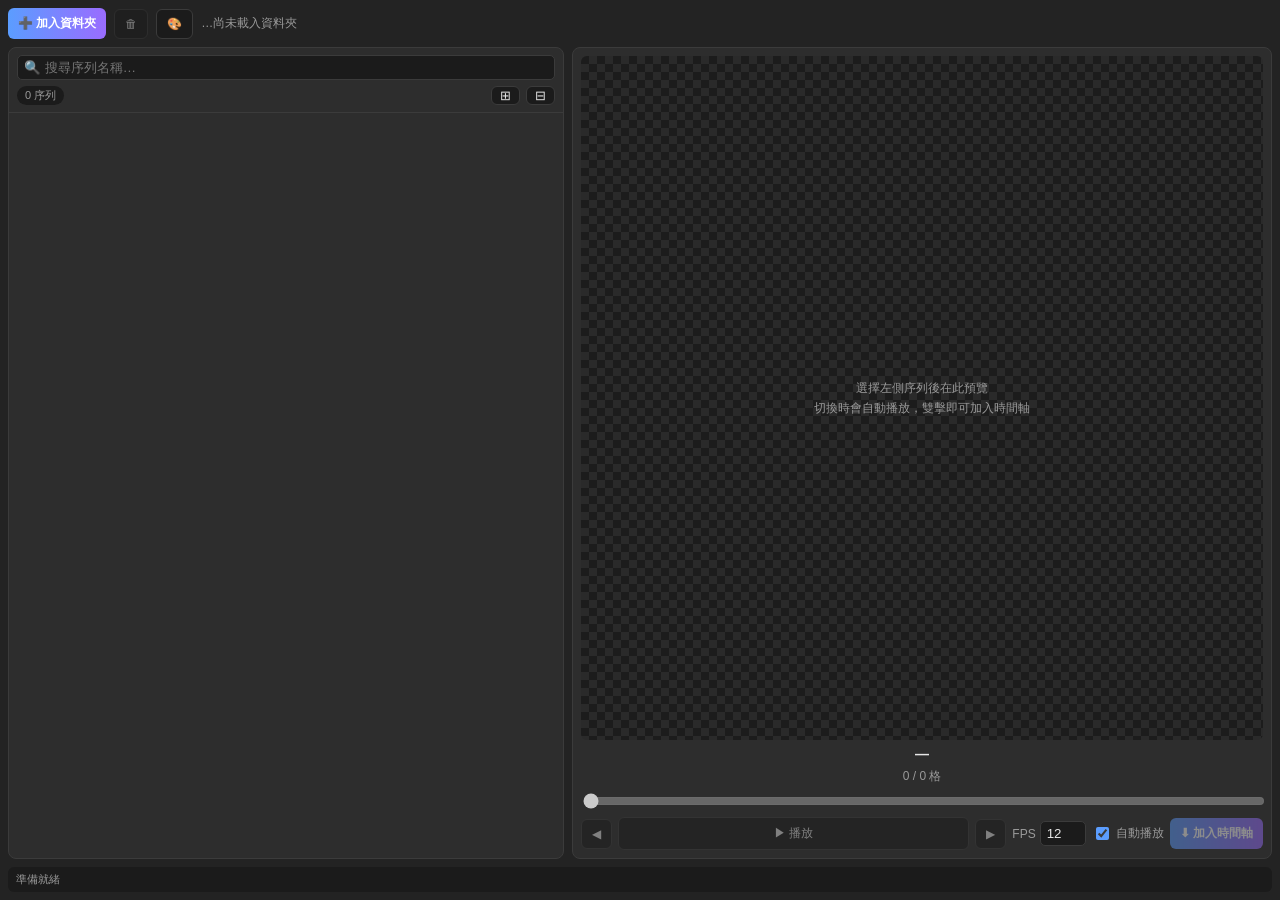
==== client/index.html @ 45f84d4d "feat: PNG Sequence Preview — AE CEP panel (browse, preview, add-to-timeline) - Tree browser for mult" ====
<!DOCTYPE html>
<html lang="zh-Hant">
<head>
    <meta charset="utf-8">
    <meta name="viewport" content="width=device-width, initial-scale=1">
    <title>PNG 序列預覽</title>
    <link rel="stylesheet" href="./css/style.css">
</head>
<body>
    <div class="top">
        <button id="pick" class="btn-primary">➕ 加入資料夾</button>
        <button id="clear" class="btn" title="清空全部">🗑</button>
        <button id="theme" class="btn" title="介面顏色">🎨</button>
        <div id="root" class="root" title="">尚未載入資料夾…</div>
    </div>

    <div id="settings" class="settings" style="display:none">
        <label>主色 <input type="color" id="cAccent" value="#5b9dff"></label>
        <label>副色 <input type="color" id="cAccent2" value="#9a6cff"></label>
        <label>背景 <input type="color" id="cBg" value="#232323"></label>
        <span class="presets">
            <i class="swatch" data-a="#5b9dff" data-b="#9a6cff" style="background:linear-gradient(90deg,#5b9dff,#9a6cff)"></i>
            <i class="swatch" data-a="#39d98a" data-b="#2bb673" style="background:linear-gradient(90deg,#39d98a,#2bb673)"></i>
            <i class="swatch" data-a="#ff8a5b" data-b="#ff5b9d" style="background:linear-gradient(90deg,#ff8a5b,#ff5b9d)"></i>
            <i class="swatch" data-a="#f5c542" data-b="#ff8a5b" style="background:linear-gradient(90deg,#f5c542,#ff8a5b)"></i>
        </span>
        <button id="themeReset" class="mini">重設</button>
    </div>

    <div class="main">
        <div class="side">
            <div class="side-head">
                <input id="search" class="search" type="text" placeholder="🔍 搜尋序列名稱…">
                <div class="side-tools">
                    <span id="count" class="badge">0 序列</span>
                    <button id="expandAll" class="mini" title="全部展開">⊞</button>
                    <button id="collapseAll" class="mini" title="全部收合">⊟</button>
                </div>
            </div>
            <div id="tree" class="tree"></div>
        </div>

        <div class="preview">
            <div id="stage" class="stage">
                <img id="frame" alt="">
                <div id="empty" class="empty">選擇左側序列後在此預覽<br>切換時會自動播放，雙擊即可加入時間軸</div>
            </div>
            <div id="name" class="name">—</div>
            <div id="info" class="info">0 / 0 格</div>
            <input id="slider" class="slider" type="range" min="0" max="0" value="0" disabled>
            <div class="controls">
                <button id="prev" class="btn" disabled title="上一個序列">◀</button>
                <button id="play" class="btn" disabled>▶ 播放</button>
                <button id="next" class="btn" disabled title="下一個序列">▶</button>
                <label class="fps">FPS
                    <input id="fps" type="number" min="1" max="120" value="12">
                </label>
                <label class="autoplay" title="切換序列時自動播放">
                    <input id="autoplay" type="checkbox" checked> 自動播放
                </label>
                <button id="import" class="btn-primary" disabled>⬇ 加入時間軸</button>
            </div>
        </div>
    </div>

    <div id="status" class="status">準備就緒</div>

    <script src="./js/lib/CSInterface.js"></script>
    <script src="./js/main.js"></script>
</body>
</html>
---- client/css/style.css ----
:root {
    --bg: #232323;
    --panel: #2b2b2b;
    --panel2: #1e1e1e;
    --line: #3a3a3a;
    --txt: #e6e6e6;
    --muted: #9a9a9a;
    --accent: #5b9dff;
    --accent2: #9a6cff;
    --ok: #4cd07d;
    --err: #ff6b6b;
}

* { box-sizing: border-box; }

html, body {
    margin: 0;
    height: 100%;
    background: var(--bg);
    color: var(--txt);
    font-family: -apple-system, "PingFang TC", "Segoe UI", sans-serif;
    font-size: 12px;
    user-select: none;
    overflow: hidden;
}

body { display: flex; flex-direction: column; padding: 8px; gap: 8px; }

/* 頂部 */
.top { display: flex; gap: 8px; align-items: center; flex: 0 0 auto; }
.root {
    flex: 1; min-width: 0; color: var(--muted);
    white-space: nowrap; overflow: hidden; text-overflow: ellipsis;
    direction: rtl; text-align: left;
}

/* 設定列（介面顏色）*/
.settings {
    flex: 0 0 auto; display: flex; align-items: center; gap: 12px; flex-wrap: wrap;
    background: var(--panel); border: 1px solid var(--line);
    border-radius: 8px; padding: 8px 10px;
}
.settings label { display: flex; align-items: center; gap: 5px; color: var(--muted); }
.settings input[type="color"] {
    width: 28px; height: 22px; padding: 0; border: 1px solid var(--line);
    border-radius: 5px; background: none; cursor: pointer;
}
.presets { display: flex; gap: 6px; }
.swatch {
    width: 22px; height: 22px; border-radius: 6px; cursor: pointer;
    border: 1px solid var(--line); display: inline-block;
}
.swatch:hover { transform: scale(1.1); }

/* 主體 */
.main { flex: 1 1 auto; display: flex; gap: 8px; min-height: 0; }

/* 側邊樹 */
.side {
    flex: 0 0 44%; min-width: 150px;
    display: flex; flex-direction: column;
    background: var(--panel); border: 1px solid var(--line);
    border-radius: 8px; overflow: hidden;
}
.side-head {
    padding: 7px 8px; border-bottom: 1px solid var(--line);
    display: flex; flex-direction: column; gap: 6px;
}
.search {
    width: 100%; background: var(--panel2); color: var(--txt);
    border: 1px solid var(--line); border-radius: 6px;
    padding: 6px 8px; font-family: inherit; outline: none;
}
.search:focus { border-color: var(--accent); }
.side-tools { display: flex; align-items: center; gap: 6px; }
.badge {
    background: var(--panel2); color: var(--muted);
    border-radius: 99px; padding: 2px 8px; font-size: 11px;
}
.mini {
    margin-left: auto; padding: 2px 8px; font-size: 13px; line-height: 1;
}
.mini + .mini { margin-left: 0; }

.tree { flex: 1; overflow: auto; padding: 4px; }

/* 樹節點 */
.node { white-space: nowrap; }
.row {
    display: flex; align-items: center; gap: 4px;
    padding: 4px 6px; border-radius: 6px; cursor: pointer;
    overflow: hidden;
}
.row:hover { background: var(--panel2); }
.row.active {
    background: linear-gradient(90deg, var(--accent), var(--accent2));
    color: #fff;
}
.row.active .sub { color: rgba(255,255,255,.85); }
.root-row { font-weight: 600; background: rgba(255,255,255,.03); }
.root-row .label { color: var(--txt); }
.rm {
    margin-left: auto; flex: 0 0 auto; color: var(--muted);
    padding: 0 6px; border-radius: 4px; font-size: 11px; opacity: 0;
}
.row:hover .rm { opacity: 1; }
.rm:hover { color: var(--err); background: var(--panel2); }
.root-row.active .rm, .row.active .rm { color: rgba(255,255,255,.85); }

.tw {
    width: 14px; flex: 0 0 14px; text-align: center; color: var(--muted);
    transition: transform .12s; font-size: 10px;
}
.tw.open { transform: rotate(90deg); }
.tw.leaf { visibility: hidden; }
.ico { flex: 0 0 auto; }
.label { overflow: hidden; text-overflow: ellipsis; }
.sub { color: var(--muted); margin-left: 4px; font-size: 11px; }
.children { display: none; }
.children.open { display: block; }

/* 預覽 */
.preview {
    flex: 1 1 auto; min-width: 0;
    display: flex; flex-direction: column; gap: 6px;
    background: var(--panel); border: 1px solid var(--line);
    border-radius: 8px; padding: 8px;
}
.stage {
    flex: 1 1 auto; min-height: 120px;
    background:
        linear-gradient(45deg, #2a2a2a 25%, transparent 25%) 0 0/16px 16px,
        linear-gradient(-45deg, #2a2a2a 25%, transparent 25%) 0 8px/16px 16px,
        linear-gradient(45deg, transparent 75%, #2a2a2a 75%) 8px -8px/16px 16px,
        linear-gradient(-45deg, transparent 75%, #2a2a2a 75%) -8px 0/16px 16px,
        #1c1c1c;
    border-radius: 6px; display: flex; align-items: center; justify-content: center;
    overflow: hidden; position: relative;
}
.stage img { max-width: 100%; max-height: 100%; object-fit: contain; display: none; }
.empty { color: var(--muted); text-align: center; line-height: 1.7; }

.name { text-align: center; font-weight: 700; font-size: 14px; white-space: nowrap; overflow: hidden; text-overflow: ellipsis; }
.info { text-align: center; color: var(--muted); }
.slider { width: 100%; accent-color: var(--accent); }

.controls { display: flex; align-items: center; gap: 6px; flex-wrap: wrap; }
.fps, .autoplay { display: flex; align-items: center; gap: 4px; color: var(--muted); }
.fps input { width: 46px; }
.autoplay input { accent-color: var(--accent); }

button {
    font-family: inherit; font-size: 12px; cursor: pointer;
    border: 1px solid var(--line); background: var(--panel2);
    color: var(--txt); border-radius: 6px; padding: 7px 10px;
}
button:hover:not(:disabled) { border-color: var(--accent); }
button:disabled { opacity: .45; cursor: not-allowed; }
.btn-primary {
    border: none; background: linear-gradient(90deg, var(--accent), var(--accent2));
    color: #fff; font-weight: 600;
}
#play { flex: 1; min-width: 80px; }
#import { margin-left: auto; }

input[type="number"], input[type="text"] {
    background: var(--panel2); color: var(--txt);
    border: 1px solid var(--line); border-radius: 5px; padding: 4px 6px;
    font-family: inherit;
}

.status {
    flex: 0 0 auto; padding: 5px 8px; border-radius: 6px;
    background: var(--panel2); color: var(--muted); font-size: 11px;
    white-space: nowrap; overflow: hidden; text-overflow: ellipsis;
}
.status.ok { color: var(--ok); }
.status.err { color: var(--err); }
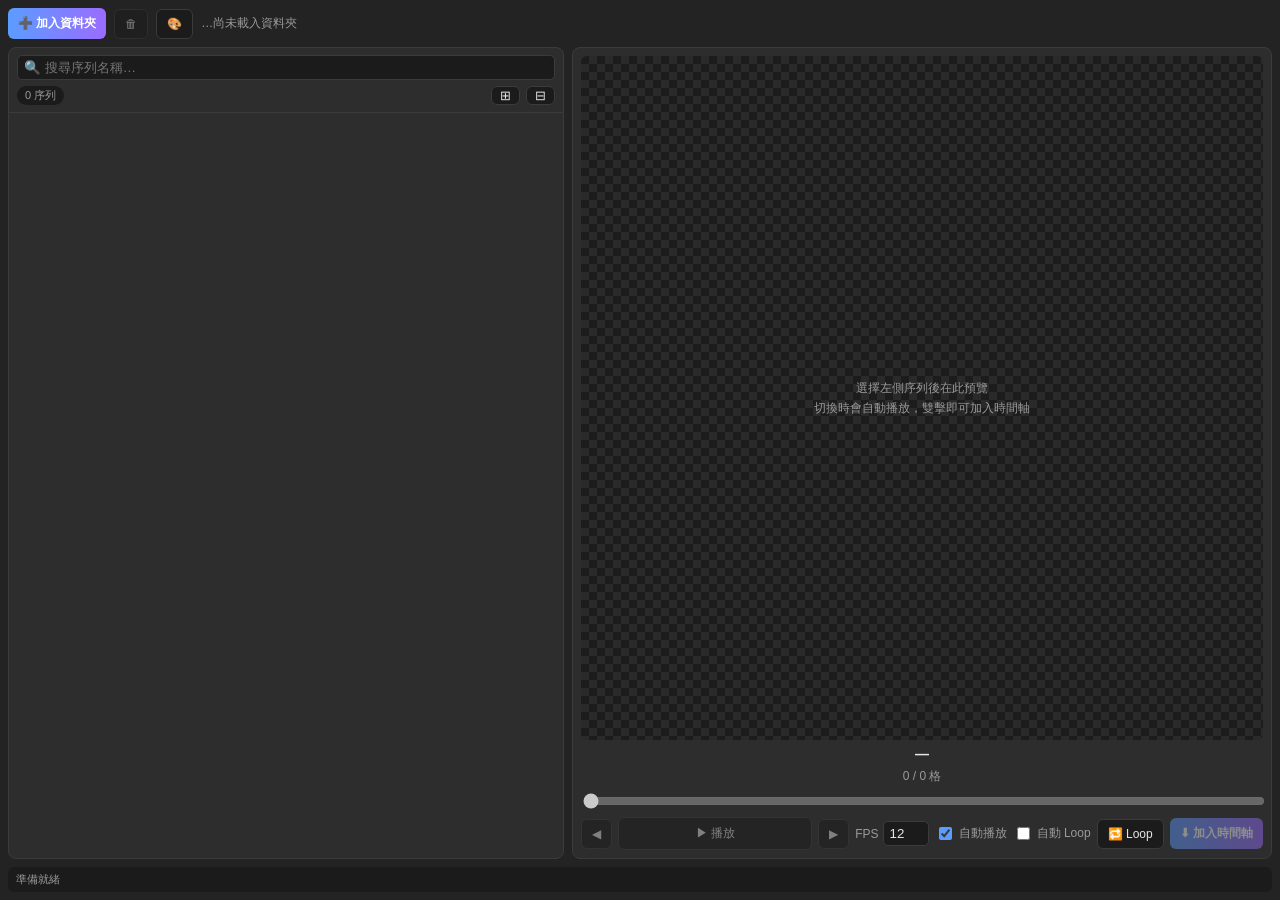
==== commit 74dffe93: "fix: v1.0.1 — Windows preview, native folder picker, Loop expression - Fix file:// URL for Windows p" ====
--- a/client/index.html
+++ b/client/index.html
@@ -9,6 +9,7 @@
 <body>
     <div class="top">
         <button id="pick" class="btn-primary">➕ 加入資料夾</button>
+        <input type="file" id="folderInput" webkitdirectory directory multiple hidden>
         <button id="clear" class="btn" title="清空全部">🗑</button>
         <button id="theme" class="btn" title="介面顏色">🎨</button>
         <div id="root" class="root" title="">尚未載入資料夾…</div>
@@ -58,6 +59,10 @@
                 <label class="autoplay" title="切換序列時自動播放">
                     <input id="autoplay" type="checkbox" checked> 自動播放
                 </label>
+                <label class="autoplay" title="加入時間軸時自動套用 loopOut 循環">
+                    <input id="autoloop" type="checkbox"> 自動 Loop
+                </label>
+                <button id="loop" class="btn" title="對時間軸選取圖層套用 loopOut(cycle)">🔁 Loop</button>
                 <button id="import" class="btn-primary" disabled>⬇ 加入時間軸</button>
             </div>
         </div>
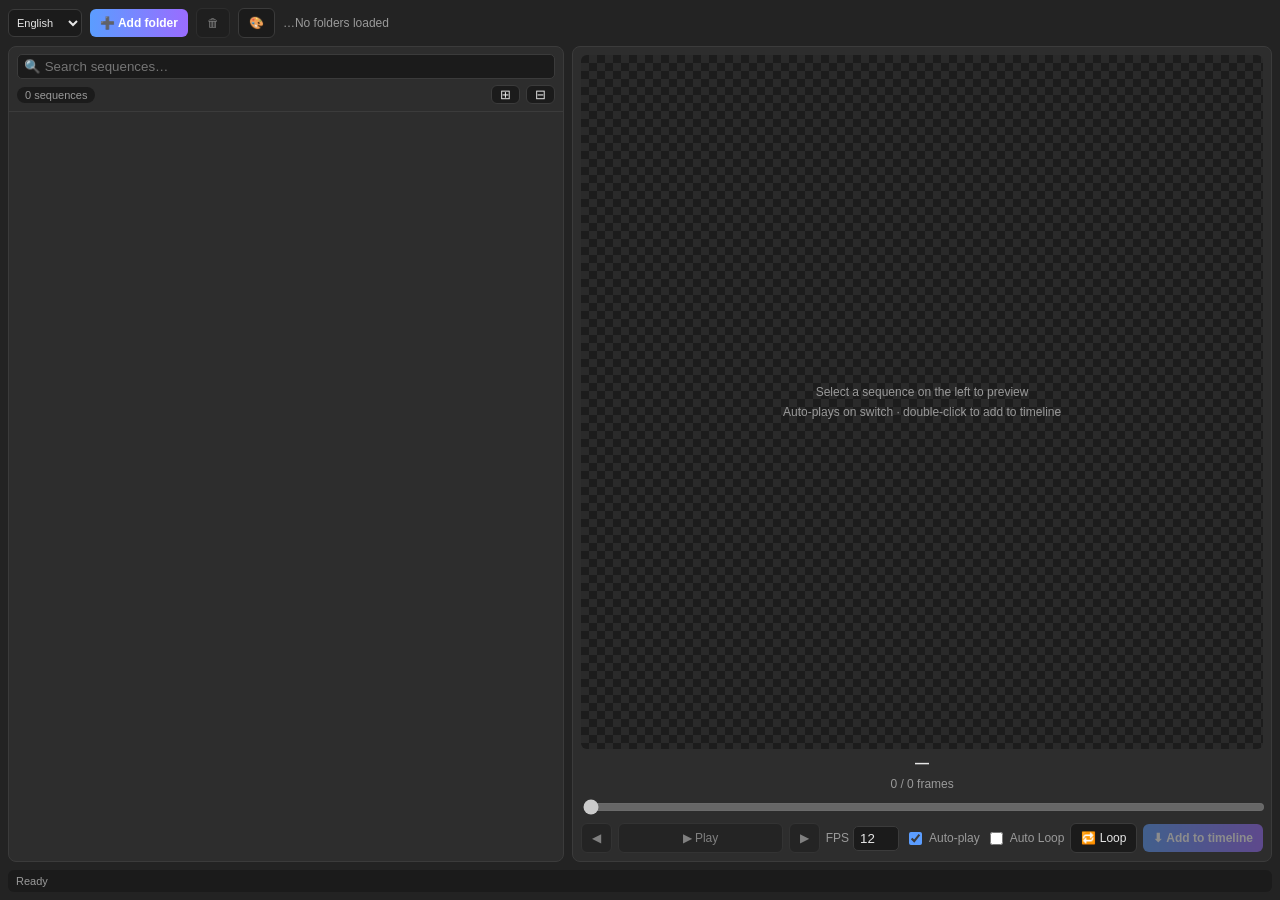
==== commit c647a848: "feat(i18n): v1.0.5 four-language panel (zh-TW, zh-CN, en, ja) Language dropdown in panel header; all" ====
--- a/client/index.html
+++ b/client/index.html
@@ -3,39 +3,40 @@
 <head>
     <meta charset="utf-8">
     <meta name="viewport" content="width=device-width, initial-scale=1">
-    <title>PNG 序列預覽</title>
+    <title>PNG Sequence Preview</title>
     <link rel="stylesheet" href="./css/style.css">
 </head>
 <body>
     <div class="top">
-        <button id="pick" class="btn-primary">➕ 加入資料夾</button>
+        <select id="langSelect" class="lang-select" data-i18n-title="langTitle"></select>
+        <button id="pick" class="btn-primary" data-i18n="pick" data-i18n-title="pickTitle"></button>
         <input type="file" id="folderInput" webkitdirectory directory multiple hidden>
-        <button id="clear" class="btn" title="清空全部">🗑</button>
-        <button id="theme" class="btn" title="介面顏色">🎨</button>
-        <div id="root" class="root" title="">尚未載入資料夾…</div>
+        <button id="clear" class="btn" data-i18n-title="clearTitle">🗑</button>
+        <button id="theme" class="btn" data-i18n-title="themeTitle">🎨</button>
+        <div id="root" class="root" title=""></div>
     </div>
 
     <div id="settings" class="settings" style="display:none">
-        <label>主色 <input type="color" id="cAccent" value="#5b9dff"></label>
-        <label>副色 <input type="color" id="cAccent2" value="#9a6cff"></label>
-        <label>背景 <input type="color" id="cBg" value="#232323"></label>
+        <label><span data-i18n="colorPrimary"></span> <input type="color" id="cAccent" value="#5b9dff"></label>
+        <label><span data-i18n="colorSecondary"></span> <input type="color" id="cAccent2" value="#9a6cff"></label>
+        <label><span data-i18n="colorBg"></span> <input type="color" id="cBg" value="#232323"></label>
         <span class="presets">
             <i class="swatch" data-a="#5b9dff" data-b="#9a6cff" style="background:linear-gradient(90deg,#5b9dff,#9a6cff)"></i>
             <i class="swatch" data-a="#39d98a" data-b="#2bb673" style="background:linear-gradient(90deg,#39d98a,#2bb673)"></i>
             <i class="swatch" data-a="#ff8a5b" data-b="#ff5b9d" style="background:linear-gradient(90deg,#ff8a5b,#ff5b9d)"></i>
             <i class="swatch" data-a="#f5c542" data-b="#ff8a5b" style="background:linear-gradient(90deg,#f5c542,#ff8a5b)"></i>
         </span>
-        <button id="themeReset" class="mini">重設</button>
+        <button id="themeReset" class="mini" data-i18n="reset"></button>
     </div>
 
     <div class="main">
         <div class="side">
             <div class="side-head">
-                <input id="search" class="search" type="text" placeholder="🔍 搜尋序列名稱…">
+                <input id="search" class="search" type="text" data-i18n-ph="searchPh">
                 <div class="side-tools">
-                    <span id="count" class="badge">0 序列</span>
-                    <button id="expandAll" class="mini" title="全部展開">⊞</button>
-                    <button id="collapseAll" class="mini" title="全部收合">⊟</button>
+                    <span id="count" class="badge">0</span>
+                    <button id="expandAll" class="mini" data-i18n-title="expandAll">⊞</button>
+                    <button id="collapseAll" class="mini" data-i18n-title="collapseAll">⊟</button>
                 </div>
             </div>
             <div id="tree" class="tree"></div>
@@ -44,33 +45,34 @@
         <div class="preview">
             <div id="stage" class="stage">
                 <img id="frame" alt="">
-                <div id="empty" class="empty">選擇左側序列後在此預覽<br>切換時會自動播放，雙擊即可加入時間軸</div>
+                <div id="empty" class="empty" data-i18n="emptyPreview" data-i18n-html="1"></div>
             </div>
             <div id="name" class="name">—</div>
-            <div id="info" class="info">0 / 0 格</div>
+            <div id="info" class="info">0 / 0</div>
             <input id="slider" class="slider" type="range" min="0" max="0" value="0" disabled>
             <div class="controls">
-                <button id="prev" class="btn" disabled title="上一個序列">◀</button>
-                <button id="play" class="btn" disabled>▶ 播放</button>
-                <button id="next" class="btn" disabled title="下一個序列">▶</button>
+                <button id="prev" class="btn" disabled data-i18n-title="prevTitle">◀</button>
+                <button id="play" class="btn" disabled data-i18n="play"></button>
+                <button id="next" class="btn" disabled data-i18n-title="nextTitle">▶</button>
                 <label class="fps">FPS
                     <input id="fps" type="number" min="1" max="120" value="12">
                 </label>
-                <label class="autoplay" title="切換序列時自動播放">
-                    <input id="autoplay" type="checkbox" checked> 自動播放
+                <label class="autoplay" data-i18n-title="autoplayTitle">
+                    <input id="autoplay" type="checkbox" checked> <span data-i18n="autoplay"></span>
                 </label>
-                <label class="autoplay" title="加入時間軸時自動套用 loopOut 循環">
-                    <input id="autoloop" type="checkbox"> 自動 Loop
+                <label class="autoplay" data-i18n-title="autoloopTitle">
+                    <input id="autoloop" type="checkbox"> <span data-i18n="autoloop"></span>
                 </label>
-                <button id="loop" class="btn" title="對時間軸選取圖層套用 loopOut(cycle)">🔁 Loop</button>
-                <button id="import" class="btn-primary" disabled>⬇ 加入時間軸</button>
+                <button id="loop" class="btn" data-i18n="loop" data-i18n-title="loopTitle"></button>
+                <button id="import" class="btn-primary" disabled data-i18n="import"></button>
             </div>
         </div>
     </div>
 
-    <div id="status" class="status">準備就緒</div>
+    <div id="status" class="status"></div>
 
     <script src="./js/lib/CSInterface.js"></script>
+    <script src="./js/i18n.js"></script>
     <script src="./js/main.js"></script>
 </body>
 </html>
--- a/client/css/style.css
+++ b/client/css/style.css
@@ -33,6 +33,14 @@
     white-space: nowrap; overflow: hidden; text-overflow: ellipsis;
     direction: rtl; text-align: left;
 }
+.lang-select {
+    flex: 0 0 auto; max-width: 96px;
+    background: var(--panel2); color: var(--txt);
+    border: 1px solid var(--line); border-radius: 6px;
+    padding: 6px 4px; font-family: inherit; font-size: 11px;
+    cursor: pointer;
+}
+.lang-select:focus { border-color: var(--accent); outline: none; }
 
 /* 設定列（介面顏色）*/
 .settings {
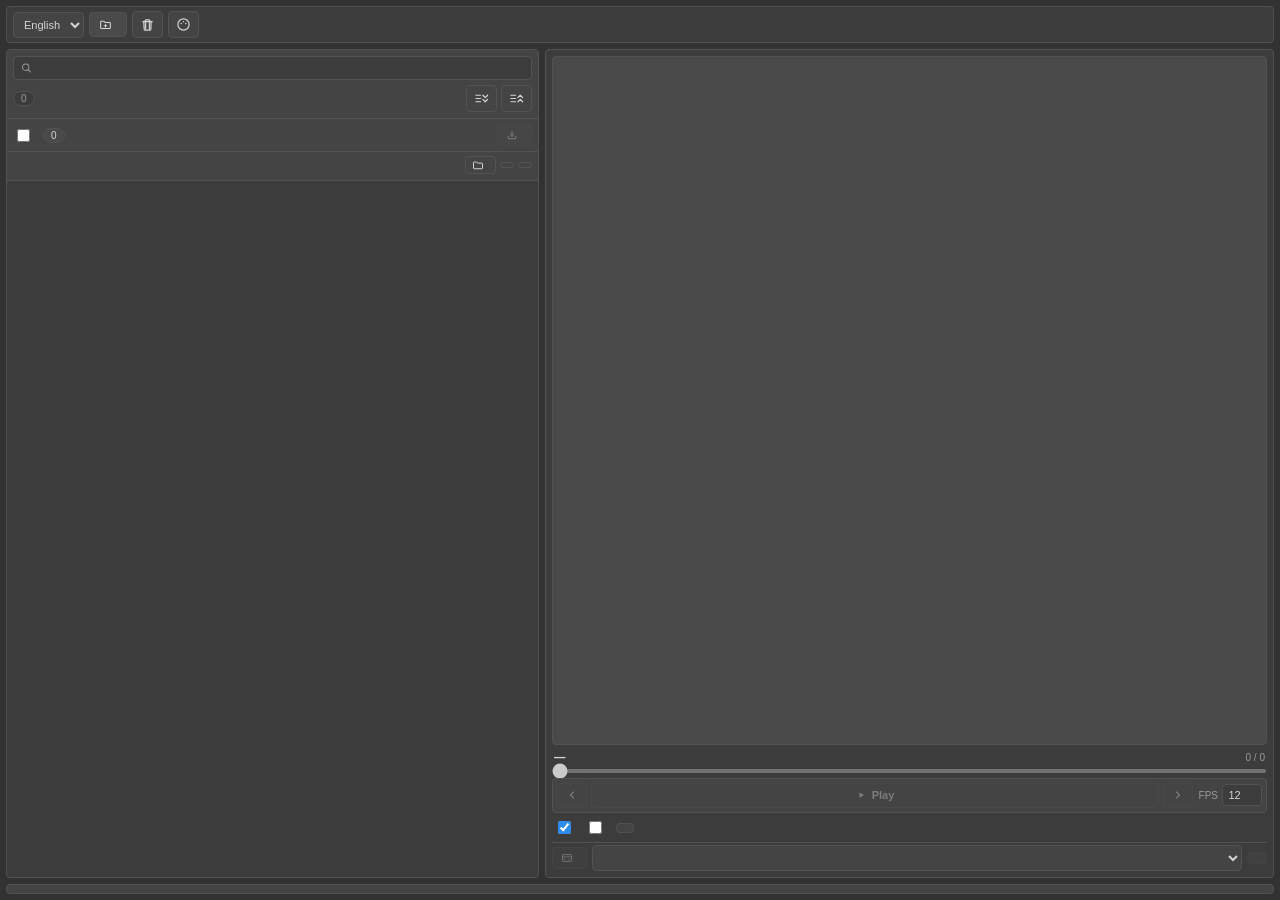
==== commit 288c3cf9: "Release v1.0.9 — GIF convert, Alpha export, folder persistence Add GIF preview/convert with auto-imp" ====
--- a/client/index.html
+++ b/client/index.html
@@ -5,26 +5,29 @@
     <meta name="viewport" content="width=device-width, initial-scale=1">
     <title>PNG Sequence Preview</title>
     <link rel="stylesheet" href="./css/style.css">
+    <link rel="stylesheet" href="./css/icons.css">
 </head>
 <body>
-    <div class="top">
+    <div class="toolbar">
         <select id="langSelect" class="lang-select" data-i18n-title="langTitle"></select>
-        <button id="pick" class="btn-primary" data-i18n="pick" data-i18n-title="pickTitle"></button>
+        <button id="pick" class="btn-accent btn-with-ico" data-i18n-title="pickTitle">
+            <span class="btn-label" data-i18n="pick"></span>
+        </button>
         <input type="file" id="folderInput" webkitdirectory directory multiple hidden>
-        <button id="clear" class="btn" data-i18n-title="clearTitle">🗑</button>
-        <button id="theme" class="btn" data-i18n-title="themeTitle">🎨</button>
+        <button id="clear" class="btn btn-icon" data-i18n-title="clearTitle"></button>
+        <button id="theme" class="btn btn-icon" data-i18n-title="themeTitle"></button>
         <div id="root" class="root" title=""></div>
     </div>
 
     <div id="settings" class="settings" style="display:none">
-        <label><span data-i18n="colorPrimary"></span> <input type="color" id="cAccent" value="#5b9dff"></label>
-        <label><span data-i18n="colorSecondary"></span> <input type="color" id="cAccent2" value="#9a6cff"></label>
-        <label><span data-i18n="colorBg"></span> <input type="color" id="cBg" value="#232323"></label>
+        <label><span data-i18n="colorPrimary"></span> <input type="color" id="cAccent" value="#2d8ceb"></label>
+        <label><span data-i18n="colorSecondary"></span> <input type="color" id="cAccent2" value="#2d8ceb"></label>
+        <label><span data-i18n="colorBg"></span> <input type="color" id="cBg" value="#323232"></label>
         <span class="presets">
-            <i class="swatch" data-a="#5b9dff" data-b="#9a6cff" style="background:linear-gradient(90deg,#5b9dff,#9a6cff)"></i>
-            <i class="swatch" data-a="#39d98a" data-b="#2bb673" style="background:linear-gradient(90deg,#39d98a,#2bb673)"></i>
-            <i class="swatch" data-a="#ff8a5b" data-b="#ff5b9d" style="background:linear-gradient(90deg,#ff8a5b,#ff5b9d)"></i>
-            <i class="swatch" data-a="#f5c542" data-b="#ff8a5b" style="background:linear-gradient(90deg,#f5c542,#ff8a5b)"></i>
+            <i class="swatch" data-a="#2d8ceb" data-b="#2d8ceb" style="background:#2d8ceb" title="AE Blue"></i>
+            <i class="swatch" data-a="#6e6e6e" data-b="#6e6e6e" style="background:#6e6e6e" title="Gray"></i>
+            <i class="swatch" data-a="#5a5a5a" data-b="#5a5a5a" style="background:#5a5a5a" title="Dark Gray"></i>
+            <i class="swatch" data-a="#888888" data-b="#888888" style="background:#888888" title="Light Gray"></i>
         </span>
         <button id="themeReset" class="mini" data-i18n="reset"></button>
     </div>
@@ -32,12 +35,37 @@
     <div class="main">
         <div class="side">
             <div class="side-head">
-                <input id="search" class="search" type="text" data-i18n-ph="searchPh">
+                <div class="search-wrap">
+                    <input id="search" class="search" type="text" data-i18n-ph="searchPh">
+                </div>
                 <div class="side-tools">
                     <span id="count" class="badge">0</span>
-                    <button id="expandAll" class="mini" data-i18n-title="expandAll">⊞</button>
-                    <button id="collapseAll" class="mini" data-i18n-title="collapseAll">⊟</button>
+                    <button id="expandAll" class="mini btn btn-icon" data-i18n-title="expandAll"></button>
+                    <button id="collapseAll" class="mini btn btn-icon" data-i18n-title="collapseAll"></button>
                 </div>
+            </div>
+            <div class="batch-bar">
+                <label class="chk-label">
+                    <input id="selectAll" type="checkbox">
+                    <span data-i18n="selectAll"></span>
+                </label>
+                <span id="selectedCount" class="badge badge-accent">0</span>
+                <button id="exportAlpha" class="btn-accent btn-sm btn-with-ico" disabled data-i18n-title="exportAlphaTitle">
+                    <span class="btn-label" data-i18n="exportAlpha"></span>
+                </button>
+            </div>
+            <div class="export-out">
+                <span class="export-out-label" data-i18n="exportOutLabel"></span>
+                <span id="exportOutPath" class="export-out-path" title=""></span>
+                <button id="exportOutOpen" class="mini btn btn-sm btn-with-ico" data-i18n-title="exportOutOpenTitle">
+                    <span class="btn-label" data-i18n="exportOutOpen"></span>
+                </button>
+                <button id="exportOutPick" class="mini btn btn-sm" data-i18n-title="exportOutPickTitle">
+                    <span class="btn-label" data-i18n="exportOutPick"></span>
+                </button>
+                <button id="exportOutReset" class="mini btn btn-sm" data-i18n-title="exportOutResetTitle">
+                    <span class="btn-label" data-i18n="exportOutReset"></span>
+                </button>
             </div>
             <div id="tree" class="tree"></div>
         </div>
@@ -47,24 +75,45 @@
                 <img id="frame" alt="">
                 <div id="empty" class="empty" data-i18n="emptyPreview" data-i18n-html="1"></div>
             </div>
-            <div id="name" class="name">—</div>
-            <div id="info" class="info">0 / 0</div>
+            <div class="meta">
+                <div id="name" class="name">—</div>
+                <div id="info" class="info">0 / 0</div>
+            </div>
             <input id="slider" class="slider" type="range" min="0" max="0" value="0" disabled>
-            <div class="controls">
-                <button id="prev" class="btn" disabled data-i18n-title="prevTitle">◀</button>
-                <button id="play" class="btn" disabled data-i18n="play"></button>
-                <button id="next" class="btn" disabled data-i18n-title="nextTitle">▶</button>
+            <div class="transport">
+                <button id="prev" class="btn btn-step" disabled data-i18n-title="prevTitle"></button>
+                <button id="play" class="btn btn-play" disabled data-i18n-title="playTitle">
+                    <span class="btn-label" data-i18n="play"></span>
+                </button>
+                <button id="next" class="btn btn-step" disabled data-i18n-title="nextTitle"></button>
                 <label class="fps">FPS
                     <input id="fps" type="number" min="1" max="120" value="12">
                 </label>
-                <label class="autoplay" data-i18n-title="autoplayTitle">
-                    <input id="autoplay" type="checkbox" checked> <span data-i18n="autoplay"></span>
+            </div>
+            <div class="opt-row">
+                <label data-i18n-title="autoplayTitle">
+                    <input id="autoplay" type="checkbox" checked>
+                    <span data-i18n="autoplay"></span>
                 </label>
-                <label class="autoplay" data-i18n-title="autoloopTitle">
-                    <input id="autoloop" type="checkbox"> <span data-i18n="autoloop"></span>
+                <label data-i18n-title="autoloopTitle">
+                    <input id="autoloop" type="checkbox">
+                    <span data-i18n="autoloop"></span>
                 </label>
-                <button id="loop" class="btn" data-i18n="loop" data-i18n-title="loopTitle"></button>
-                <button id="import" class="btn-primary" disabled data-i18n="import"></button>
+                <button id="loop" class="btn btn-sm btn-with-ico" data-i18n-title="loopTitle">
+                    <span class="btn-label" data-i18n="loop"></span>
+                </button>
+            </div>
+            <div class="action-row">
+                <button id="gifToPng" class="btn btn-sm btn-with-ico" disabled data-i18n-title="gifToPngTitle">
+                    <span class="btn-label" data-i18n="gifToPng"></span>
+                </button>
+                <select id="importMode" class="import-mode" data-i18n-title="importModeTitle">
+                    <option value="timeline" data-i18n="importModeTimeline"></option>
+                    <option value="project" data-i18n="importModeProject"></option>
+                </select>
+                <button id="import" class="btn-accent btn-with-ico" disabled data-i18n-title="importTitle">
+                    <span class="btn-label" data-i18n="import"></span>
+                </button>
             </div>
         </div>
     </div>
@@ -72,7 +121,9 @@
     <div id="status" class="status"></div>
 
     <script src="./js/lib/CSInterface.js"></script>
+    <script src="./js/icons.js"></script>
     <script src="./js/i18n.js"></script>
+    <script src="./js/ffmpeg-export.js"></script>
     <script src="./js/main.js"></script>
 </body>
 </html>
--- a/client/css/style.css
+++ b/client/css/style.css
@@ -1,14 +1,19 @@
 :root {
-    --bg: #232323;
-    --panel: #2b2b2b;
-    --panel2: #1e1e1e;
-    --line: #3a3a3a;
-    --txt: #e6e6e6;
-    --muted: #9a9a9a;
-    --accent: #5b9dff;
-    --accent2: #9a6cff;
-    --ok: #4cd07d;
-    --err: #ff6b6b;
+    /* AE 深色面板 fallback（執行時由 appSkinInfo 覆寫） */
+    --bg: #323232;
+    --panel: #3a3a3a;
+    --panel2: #2a2a2a;
+    --panel3: #454545;
+    --line: #1f1f1f;
+    --stage: #262626;
+    --txt: #d4d4d4;
+    --muted: #999999;
+    --accent: #2d8ceb;
+    --accent-dim: rgba(45, 140, 235, 0.18);
+    --accent2: #2d8ceb;
+    --ok: #6bbf59;
+    --err: #e34850;
+    --radius: 4px;
 }
 
 * { box-sizing: border-box; }
@@ -18,169 +23,470 @@
     height: 100%;
     background: var(--bg);
     color: var(--txt);
-    font-family: -apple-system, "PingFang TC", "Segoe UI", sans-serif;
-    font-size: 12px;
+    font-family: -apple-system, "Segoe UI", "PingFang TC", "Microsoft JhengHei", sans-serif;
+    font-size: 11px;
     user-select: none;
     overflow: hidden;
 }
 
-body { display: flex; flex-direction: column; padding: 8px; gap: 8px; }
-
-/* 頂部 */
-.top { display: flex; gap: 8px; align-items: center; flex: 0 0 auto; }
+body {
+    display: flex;
+    flex-direction: column;
+    padding: 6px;
+    gap: 6px;
+}
+
+/* ── 頂部工具列 ── */
+.toolbar {
+    display: flex;
+    gap: 5px;
+    align-items: center;
+    flex: 0 0 auto;
+    padding: 4px 6px;
+    background: var(--panel);
+    border: 1px solid var(--line);
+    border-radius: var(--radius);
+}
+
 .root {
-    flex: 1; min-width: 0; color: var(--muted);
-    white-space: nowrap; overflow: hidden; text-overflow: ellipsis;
-    direction: rtl; text-align: left;
-}
-.lang-select {
-    flex: 0 0 auto; max-width: 96px;
-    background: var(--panel2); color: var(--txt);
-    border: 1px solid var(--line); border-radius: 6px;
-    padding: 6px 4px; font-family: inherit; font-size: 11px;
-    cursor: pointer;
-}
-.lang-select:focus { border-color: var(--accent); outline: none; }
-
-/* 設定列（介面顏色）*/
+    flex: 1;
+    min-width: 0;
+    color: var(--muted);
+    font-size: 10px;
+    white-space: nowrap;
+    overflow: hidden;
+    text-overflow: ellipsis;
+}
+
+.lang-select,
+select.import-mode {
+    flex: 0 0 auto;
+    background: var(--panel2);
+    color: var(--txt);
+    border: 1px solid var(--line);
+    border-radius: 4px;
+    padding: 5px 6px;
+    font-family: inherit;
+    font-size: 11px;
+    cursor: pointer;
+    outline: none;
+}
+.lang-select { max-width: 72px; }
+.lang-select:focus,
+select.import-mode:focus { border-color: var(--accent); }
+
+/* ── 主題設定 ── */
 .settings {
-    flex: 0 0 auto; display: flex; align-items: center; gap: 12px; flex-wrap: wrap;
-    background: var(--panel); border: 1px solid var(--line);
-    border-radius: 8px; padding: 8px 10px;
-}
-.settings label { display: flex; align-items: center; gap: 5px; color: var(--muted); }
+    flex: 0 0 auto;
+    display: flex;
+    align-items: center;
+    gap: 10px;
+    flex-wrap: wrap;
+    background: var(--panel);
+    border: 1px solid var(--line);
+    border-radius: var(--radius);
+    padding: 6px 8px;
+}
+.settings label { display: flex; align-items: center; gap: 4px; color: var(--muted); }
 .settings input[type="color"] {
-    width: 28px; height: 22px; padding: 0; border: 1px solid var(--line);
-    border-radius: 5px; background: none; cursor: pointer;
-}
-.presets { display: flex; gap: 6px; }
+    width: 24px; height: 20px; padding: 0;
+    border: 1px solid var(--line); border-radius: 4px;
+    background: none; cursor: pointer;
+}
+.presets { display: flex; gap: 4px; }
 .swatch {
-    width: 22px; height: 22px; border-radius: 6px; cursor: pointer;
+    width: 20px; height: 20px; border-radius: 4px; cursor: pointer;
     border: 1px solid var(--line); display: inline-block;
 }
-.swatch:hover { transform: scale(1.1); }
-
-/* 主體 */
-.main { flex: 1 1 auto; display: flex; gap: 8px; min-height: 0; }
-
-/* 側邊樹 */
+.swatch:hover { outline: 1px solid var(--accent); }
+
+/* ── 主體 ── */
+.main {
+    flex: 1 1 auto;
+    display: flex;
+    gap: 6px;
+    min-height: 0;
+}
+
+/* ── 側邊樹 ── */
 .side {
-    flex: 0 0 44%; min-width: 150px;
-    display: flex; flex-direction: column;
-    background: var(--panel); border: 1px solid var(--line);
-    border-radius: 8px; overflow: hidden;
-}
+    flex: 0 0 42%;
+    min-width: 148px;
+    display: flex;
+    flex-direction: column;
+    background: var(--panel);
+    border: 1px solid var(--line);
+    border-radius: var(--radius);
+    overflow: hidden;
+}
+
 .side-head {
-    padding: 7px 8px; border-bottom: 1px solid var(--line);
-    display: flex; flex-direction: column; gap: 6px;
-}
+    padding: 6px;
+    border-bottom: 1px solid var(--line);
+    display: flex;
+    flex-direction: column;
+    gap: 5px;
+    background: var(--panel2);
+}
+
 .search {
-    width: 100%; background: var(--panel2); color: var(--txt);
-    border: 1px solid var(--line); border-radius: 6px;
-    padding: 6px 8px; font-family: inherit; outline: none;
+    width: 100%;
+    background: var(--panel);
+    color: var(--txt);
+    border: 1px solid var(--line);
+    border-radius: 4px;
+    padding: 5px 7px;
+    font-family: inherit;
+    font-size: 11px;
+    outline: none;
 }
 .search:focus { border-color: var(--accent); }
-.side-tools { display: flex; align-items: center; gap: 6px; }
+
+.side-tools {
+    display: flex;
+    align-items: center;
+    gap: 4px;
+}
+
 .badge {
-    background: var(--panel2); color: var(--muted);
-    border-radius: 99px; padding: 2px 8px; font-size: 11px;
-}
-.mini {
-    margin-left: auto; padding: 2px 8px; font-size: 13px; line-height: 1;
-}
-.mini + .mini { margin-left: 0; }
-
-.tree { flex: 1; overflow: auto; padding: 4px; }
-
-/* 樹節點 */
+    background: var(--panel);
+    color: var(--muted);
+    border: 1px solid var(--line);
+    border-radius: 99px;
+    padding: 1px 7px;
+    font-size: 10px;
+}
+.badge-accent {
+    color: var(--txt);
+    border-color: var(--line);
+    background: var(--panel3);
+}
+
+.batch-bar {
+    display: flex;
+    align-items: center;
+    gap: 6px;
+    padding: 5px 6px;
+    border-bottom: 1px solid var(--line);
+    background: var(--panel2);
+    flex-wrap: wrap;
+}
+
+.chk-label {
+    display: flex;
+    align-items: center;
+    gap: 4px;
+    color: var(--muted);
+    cursor: pointer;
+    font-size: 10px;
+}
+.chk-label input { accent-color: var(--accent); cursor: pointer; }
+
+#exportAlpha { margin-left: auto; }
+
+.export-out {
+    display: flex;
+    align-items: center;
+    gap: 4px;
+    padding: 4px 6px 6px;
+    border-bottom: 1px solid var(--line);
+    background: var(--panel2);
+    flex-wrap: wrap;
+    font-size: 10px;
+}
+.export-out-label {
+    flex: 0 0 auto;
+    color: var(--muted);
+}
+.export-out-path {
+    flex: 1 1 auto;
+    min-width: 0;
+    overflow: hidden;
+    text-overflow: ellipsis;
+    white-space: nowrap;
+    color: var(--txt);
+    font-family: ui-monospace, SFMono-Regular, Menlo, monospace;
+    font-size: 9px;
+}
+.export-out .mini { flex: 0 0 auto; padding: 2px 6px; font-size: 9px; }
+
+.tree {
+    flex: 1;
+    overflow: auto;
+    padding: 3px 2px;
+}
+
+/* ── 樹節點 ── */
 .node { white-space: nowrap; }
+
 .row {
-    display: flex; align-items: center; gap: 4px;
-    padding: 4px 6px; border-radius: 6px; cursor: pointer;
-    overflow: hidden;
-}
-.row:hover { background: var(--panel2); }
+    display: flex;
+    align-items: center;
+    gap: 3px;
+    padding: 3px 5px;
+    margin: 1px 2px;
+    border-radius: 4px;
+    border-left: 3px solid transparent;
+    cursor: pointer;
+    overflow: hidden;
+    min-height: 24px;
+}
+.row:hover { background: var(--panel3); }
 .row.active {
-    background: linear-gradient(90deg, var(--accent), var(--accent2));
-    color: #fff;
-}
-.row.active .sub { color: rgba(255,255,255,.85); }
-.root-row { font-weight: 600; background: rgba(255,255,255,.03); }
-.root-row .label { color: var(--txt); }
+    background: var(--panel3);
+    border-left-color: var(--accent);
+}
+.row.active .sub { color: var(--muted); }
+
+.root-row { font-weight: 600; }
+
+.seq-chk {
+    flex: 0 0 auto;
+    width: 13px;
+    height: 13px;
+    margin: 0;
+    accent-color: var(--accent);
+    cursor: pointer;
+}
+
+.tw {
+    width: 12px;
+    flex: 0 0 12px;
+    text-align: center;
+    color: var(--muted);
+}
+.tw.leaf { visibility: hidden; }
+
+.ico { flex: 0 0 auto; }
+.label { overflow: hidden; text-overflow: ellipsis; flex: 1 1 auto; min-width: 0; }
+.sub {
+    flex: 0 0 auto;
+    color: var(--muted);
+    font-size: 10px;
+    font-variant-numeric: tabular-nums;
+}
+
 .rm {
-    margin-left: auto; flex: 0 0 auto; color: var(--muted);
-    padding: 0 6px; border-radius: 4px; font-size: 11px; opacity: 0;
+    flex: 0 0 auto;
+    color: var(--muted);
+    padding: 0 4px;
+    border-radius: 3px;
+    font-size: 10px;
+    opacity: 0;
 }
 .row:hover .rm { opacity: 1; }
-.rm:hover { color: var(--err); background: var(--panel2); }
-.root-row.active .rm, .row.active .rm { color: rgba(255,255,255,.85); }
-
-.tw {
-    width: 14px; flex: 0 0 14px; text-align: center; color: var(--muted);
-    transition: transform .12s; font-size: 10px;
-}
-.tw.open { transform: rotate(90deg); }
-.tw.leaf { visibility: hidden; }
-.ico { flex: 0 0 auto; }
-.label { overflow: hidden; text-overflow: ellipsis; }
-.sub { color: var(--muted); margin-left: 4px; font-size: 11px; }
+.rm:hover { color: var(--err); background: var(--panel); }
+
 .children { display: none; }
 .children.open { display: block; }
 
-/* 預覽 */
+/* ── 預覽區 ── */
 .preview {
-    flex: 1 1 auto; min-width: 0;
-    display: flex; flex-direction: column; gap: 6px;
-    background: var(--panel); border: 1px solid var(--line);
-    border-radius: 8px; padding: 8px;
-}
+    flex: 1 1 auto;
+    min-width: 0;
+    display: flex;
+    flex-direction: column;
+    gap: 5px;
+    background: var(--panel);
+    border: 1px solid var(--line);
+    border-radius: var(--radius);
+    padding: 6px;
+}
+
 .stage {
-    flex: 1 1 auto; min-height: 120px;
-    background:
-        linear-gradient(45deg, #2a2a2a 25%, transparent 25%) 0 0/16px 16px,
-        linear-gradient(-45deg, #2a2a2a 25%, transparent 25%) 0 8px/16px 16px,
-        linear-gradient(45deg, transparent 75%, #2a2a2a 75%) 8px -8px/16px 16px,
-        linear-gradient(-45deg, transparent 75%, #2a2a2a 75%) -8px 0/16px 16px,
-        #1c1c1c;
-    border-radius: 6px; display: flex; align-items: center; justify-content: center;
-    overflow: hidden; position: relative;
+    flex: 1 1 auto;
+    min-height: 100px;
+    /* 棋盤格 = 透明預覽（黑色 PNG 也能看見） */
+    --cb-a: #4a4a4a;
+    --cb-b: #606060;
+    background-color: var(--cb-a);
+    background-image:
+        linear-gradient(45deg, var(--cb-b) 25%, transparent 25%) 0 0/12px 12px,
+        linear-gradient(-45deg, var(--cb-b) 25%, transparent 25%) 0 6px/12px 12px,
+        linear-gradient(45deg, transparent 75%, var(--cb-b) 75%) 6px -6px/12px 12px,
+        linear-gradient(-45deg, transparent 75%, var(--cb-b) 75%) -6px 0/12px 12px;
+    border: 1px solid var(--line);
+    border-radius: 4px;
+    display: flex;
+    align-items: center;
+    justify-content: center;
+    overflow: hidden;
 }
 .stage img { max-width: 100%; max-height: 100%; object-fit: contain; display: none; }
-.empty { color: var(--muted); text-align: center; line-height: 1.7; }
-
-.name { text-align: center; font-weight: 700; font-size: 14px; white-space: nowrap; overflow: hidden; text-overflow: ellipsis; }
-.info { text-align: center; color: var(--muted); }
-.slider { width: 100%; accent-color: var(--accent); }
-
-.controls { display: flex; align-items: center; gap: 6px; flex-wrap: wrap; }
-.fps, .autoplay { display: flex; align-items: center; gap: 4px; color: var(--muted); }
-.fps input { width: 46px; }
-.autoplay input { accent-color: var(--accent); }
-
+.empty { color: var(--muted); text-align: center; line-height: 1.6; font-size: 10px; padding: 8px; }
+
+.meta {
+    display: flex;
+    align-items: baseline;
+    justify-content: space-between;
+    gap: 8px;
+    padding: 0 2px;
+}
+.name {
+    font-weight: 600;
+    font-size: 12px;
+    white-space: nowrap;
+    overflow: hidden;
+    text-overflow: ellipsis;
+    flex: 1;
+}
+.info {
+    color: var(--muted);
+    font-size: 10px;
+    font-variant-numeric: tabular-nums;
+    flex: 0 0 auto;
+}
+
+.slider {
+    width: 100%;
+    height: 4px;
+    accent-color: var(--accent);
+    margin: 0;
+}
+
+.transport {
+    display: flex;
+    align-items: center;
+    gap: 4px;
+    padding: 4px;
+    background: var(--panel2);
+    border: 1px solid var(--line);
+    border-radius: 4px;
+}
+
+.btn-icon {
+    display: inline-flex;
+    align-items: center;
+    justify-content: center;
+    padding: 5px 7px;
+    min-width: 28px;
+    font-size: 12px;
+    line-height: 1;
+}
+
+.btn-step {
+    padding: 5px 8px;
+    min-width: 28px;
+    font-size: 10px;
+}
+
+.btn-play {
+    flex: 1;
+    min-width: 64px;
+    font-weight: 600;
+}
+
+.fps {
+    display: flex;
+    align-items: center;
+    gap: 4px;
+    color: var(--muted);
+    font-size: 10px;
+    margin-left: 2px;
+}
+.fps input {
+    width: 40px;
+    text-align: center;
+    padding: 4px 2px;
+}
+
+.opt-row {
+    display: flex;
+    align-items: center;
+    gap: 8px;
+    flex-wrap: wrap;
+    padding: 0 2px;
+}
+
+.opt-row label {
+    display: flex;
+    align-items: center;
+    gap: 3px;
+    color: var(--muted);
+    font-size: 10px;
+    cursor: pointer;
+}
+.opt-row input[type="checkbox"] { accent-color: var(--accent); }
+
+.action-row {
+    display: flex;
+    align-items: center;
+    gap: 5px;
+    flex-wrap: wrap;
+    padding-top: 2px;
+    border-top: 1px solid var(--line);
+    margin-top: auto;
+}
+#gifToPng { flex: 0 0 auto; white-space: nowrap; }
+select.import-mode { flex: 1; min-width: 80px; max-width: none; }
+#import { flex: 0 0 auto; white-space: nowrap; }
+
+/* ── 按鈕 ── */
 button {
-    font-family: inherit; font-size: 12px; cursor: pointer;
-    border: 1px solid var(--line); background: var(--panel2);
-    color: var(--txt); border-radius: 6px; padding: 7px 10px;
-}
-button:hover:not(:disabled) { border-color: var(--accent); }
-button:disabled { opacity: .45; cursor: not-allowed; }
+    font-family: inherit;
+    font-size: 11px;
+    cursor: pointer;
+    border: 1px solid var(--line);
+    background: var(--panel2);
+    color: var(--txt);
+    border-radius: 4px;
+    padding: 5px 9px;
+    line-height: 1.2;
+}
+button:hover:not(:disabled) {
+    border-color: var(--accent);
+    background: var(--panel3);
+}
+button:disabled { opacity: 0.4; cursor: not-allowed; }
+
+.btn-accent,
 .btn-primary {
-    border: none; background: linear-gradient(90deg, var(--accent), var(--accent2));
-    color: #fff; font-weight: 600;
-}
-#play { flex: 1; min-width: 80px; }
-#import { margin-left: auto; }
-
-input[type="number"], input[type="text"] {
-    background: var(--panel2); color: var(--txt);
-    border: 1px solid var(--line); border-radius: 5px; padding: 4px 6px;
+    border: 1px solid var(--line);
+    background: var(--panel3);
+    color: var(--txt);
+    font-weight: 600;
+}
+.btn-accent:hover:not(:disabled),
+.btn-primary:hover:not(:disabled) {
+    background: var(--accent);
+    border-color: var(--accent);
+    color: #fff;
+    filter: none;
+}
+
+.btn-sm { padding: 4px 8px; font-size: 10px; }
+
+.mini {
+    padding: 2px 6px;
+    font-size: 11px;
+    line-height: 1;
+    margin-left: auto;
+}
+.mini + .mini { margin-left: 0; }
+
+#pick { flex: 0 1 auto; }
+
+input[type="number"],
+input[type="text"] {
+    background: var(--panel);
+    color: var(--txt);
+    border: 1px solid var(--line);
+    border-radius: 4px;
     font-family: inherit;
+    font-size: 11px;
 }
 
 .status {
-    flex: 0 0 auto; padding: 5px 8px; border-radius: 6px;
-    background: var(--panel2); color: var(--muted); font-size: 11px;
-    white-space: nowrap; overflow: hidden; text-overflow: ellipsis;
-}
-.status.ok { color: var(--ok); }
-.status.err { color: var(--err); }
+    flex: 0 0 auto;
+    padding: 4px 8px;
+    border-radius: 4px;
+    background: var(--panel2);
+    border: 1px solid var(--line);
+    color: var(--muted);
+    font-size: 10px;
+    white-space: nowrap;
+    overflow: hidden;
+    text-overflow: ellipsis;
+}
+.status.ok { color: var(--ok); border-color: rgba(95, 214, 138, 0.3); }
+.status.err { color: var(--err); border-color: rgba(240, 113, 120, 0.3); }
--- a/client/css/icons.css
+++ b/client/css/icons.css
@@ -0,0 +1,82 @@
+.ico-svg {
+    width: 14px;
+    height: 14px;
+    display: block;
+    flex-shrink: 0;
+}
+
+.btn-icon {
+    display: inline-flex;
+    align-items: center;
+    justify-content: center;
+    padding: 5px 7px;
+}
+.btn-icon .ico-svg { width: 15px; height: 15px; }
+
+.btn-with-ico {
+    display: inline-flex;
+    align-items: center;
+    gap: 5px;
+}
+.btn-with-ico .ico-svg { width: 13px; height: 13px; }
+
+.btn-play {
+    display: inline-flex;
+    align-items: center;
+    justify-content: center;
+    gap: 5px;
+}
+.btn-play .ico-svg { width: 12px; height: 12px; }
+
+.btn-step {
+    display: inline-flex;
+    align-items: center;
+    justify-content: center;
+    padding: 5px 8px;
+}
+.btn-step .ico-svg { width: 12px; height: 12px; }
+
+.btn-sm.btn-with-ico .ico-svg { width: 12px; height: 12px; }
+
+.search-wrap {
+    position: relative;
+    width: 100%;
+}
+.search-wrap > .ico-svg {
+    position: absolute;
+    left: 7px;
+    top: 50%;
+    transform: translateY(-50%);
+    width: 13px;
+    height: 13px;
+    color: var(--muted);
+    pointer-events: none;
+}
+.search-wrap .search { padding-left: 26px; }
+
+.tree .ico {
+    display: inline-flex;
+    align-items: center;
+    justify-content: center;
+    width: 14px;
+    flex: 0 0 14px;
+    color: var(--muted);
+}
+.tree .ico .ico-svg { width: 13px; height: 13px; }
+.row.active .ico { color: var(--txt); }
+
+.tw {
+    display: inline-flex;
+    align-items: center;
+    justify-content: center;
+}
+.tw .ico-svg { width: 10px; height: 10px; transition: transform .1s; }
+.tw.open .ico-svg { transform: rotate(90deg); }
+
+.rm {
+    display: inline-flex;
+    align-items: center;
+    justify-content: center;
+    padding: 2px;
+}
+.rm .ico-svg { width: 11px; height: 11px; }
